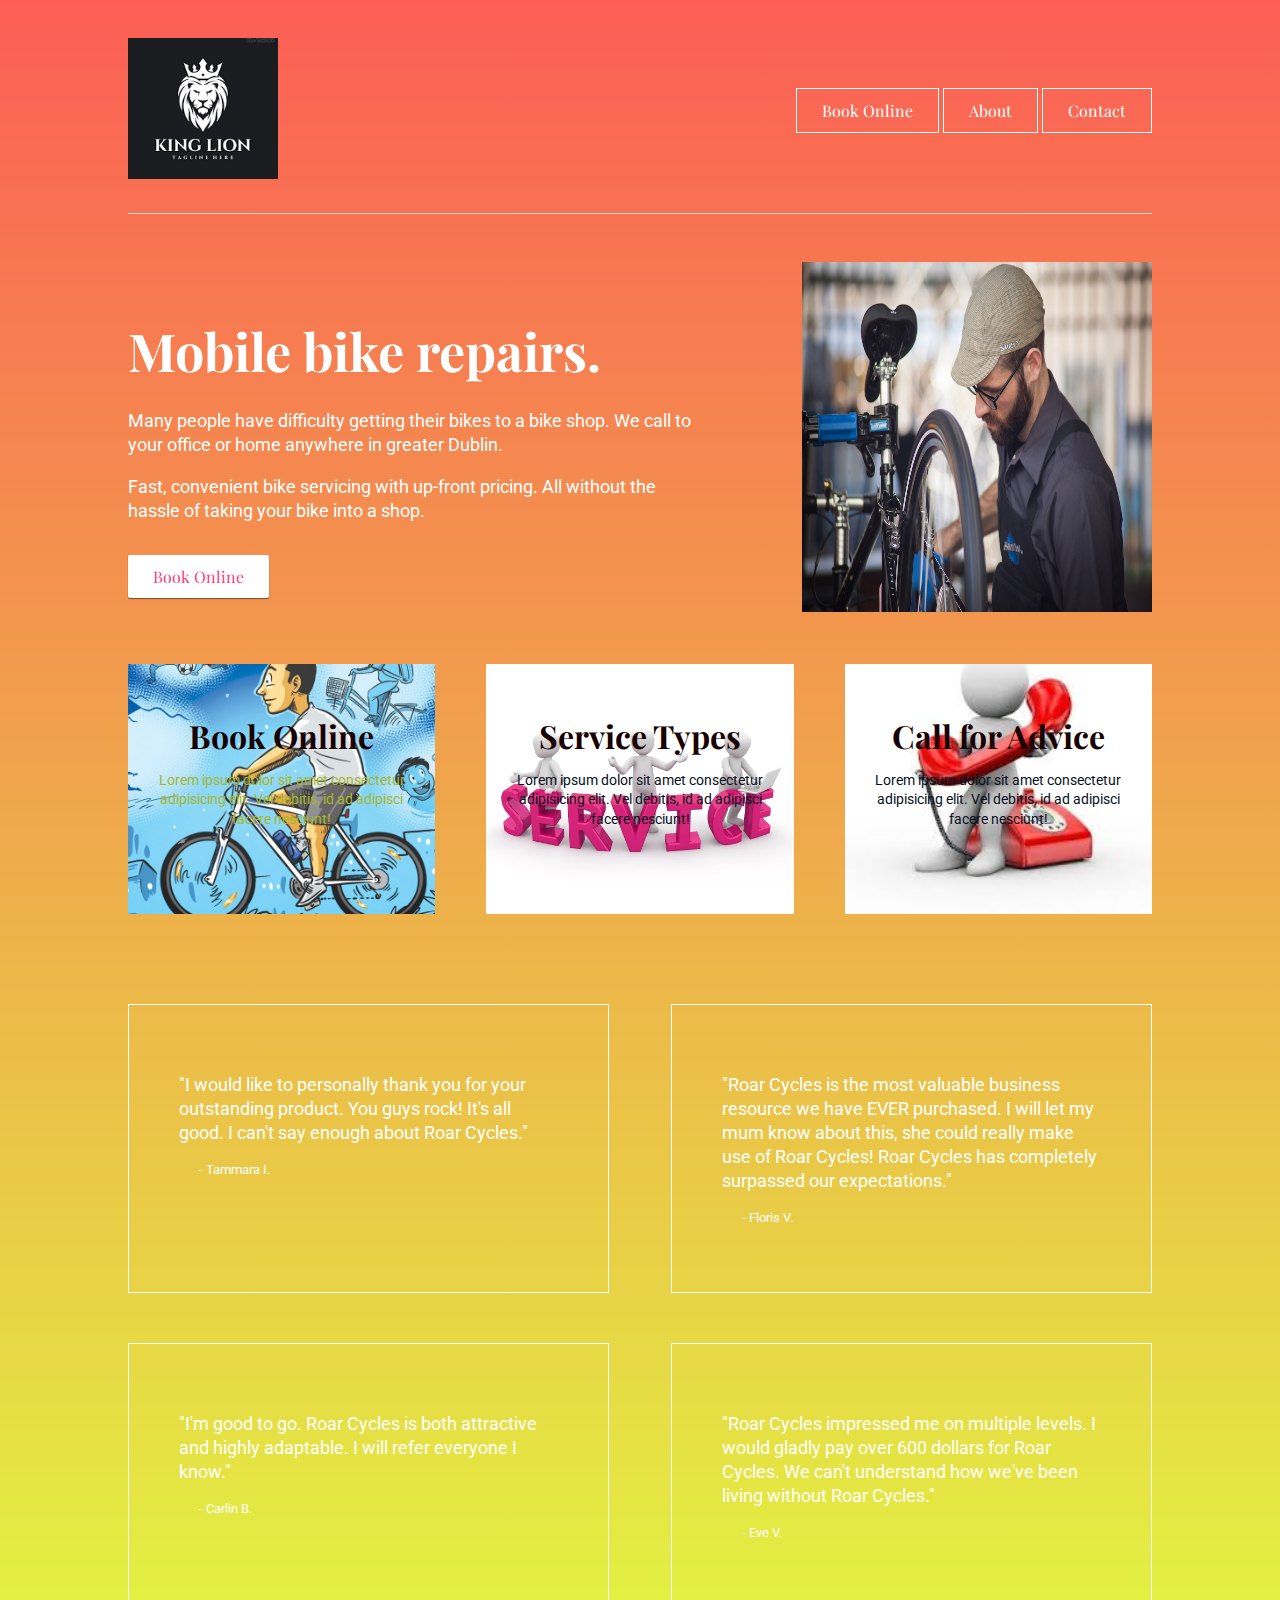
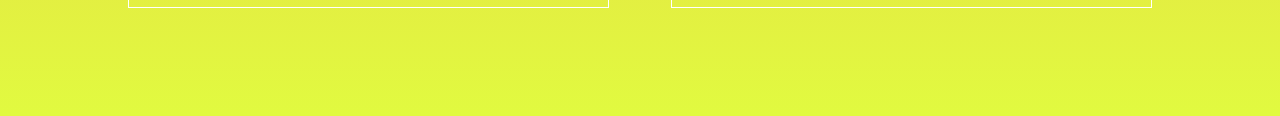
==== index.html @ b546a273 "test" ====
<!DOCTYPE html>
<html lang="en">
  <head>
    <meta charset="UTF-8" />
    <meta name="viewport" content="width=device-width, initial-scale=1.0" />
    <meta http-equiv="X-UA-Compatible" content="ie=edge" />
    <title>Mobile bike repairs anywhere in greater Dublin, Ireland.</title>
    <link rel="stylesheet" href="style.css" />
    <link
      href="https://fonts.googleapis.com/css?family=Playfair+Display|Roboto:300"
      rel="stylesheet"
    />
    <link
      rel="stylesheet"
      href="https://use.fontawesome.com/releases/v5.8.1/css/all.css"
      integrity="sha384-50oBUHEmvpQ+1lW4y57PTFmhCaXp0ML5d60M1M7uH2+nqUivzIebhndOJK28anvf"
      crossorigin="anonymous"
    />
  </head>
  <body>
    <div class="container">
      <header>
        <div class="logo">
          <a href="index.html"
            ><img src="image/logo.png" alt="Roar Bike Servicing Logo"
          /></a>
        </div>
        <nav>
          <div class="navButton">
            <a href="#">Book Online</a>

            <div class="dropdown">
              <a href="#" class="navButton">Onsite Service</a>
              <a href="#" class="navButton">Parts Delivery</a>
              <a href="#" class="navButton">Request Callback</a>
            </div>
          </div>
          <div class="navButton">
            <a href="#">About</a>
          </div>
          <div class="navButton">
            <a href="contact-us.html">Contact</a>
          </div>
        </nav>
      </header>
      <div class="hero">
        <div class="hero-box1">
          <h1>Mobile bike repairs.</h1>
          <p>
            Many people have difficulty getting their bikes to a bike shop. We
            call to your office or home anywhere in greater Dublin.
          </p>
          <p>
            Fast, convenient bike servicing with up-front pricing. All without
            the hassle of taking your bike into a shop.
          </p>
          <a href="testpage.html" class="mybutton">Book Online</a>
        </div>
        <div class="hero-box2">
          <img
            src="image/bike_service.jpg"
            alt="Person doing moblile bike repair."
          />
        </div>
      </div>

      <div class="cards">
        <div class="card1">
          <a href="#">
            <i class="fas fa-bicycle"></i>
            <h2>Book Online</h2>
            <p>
              Lorem ipsum dolor sit amet consectetur adipisicing elit. Vel
              debitis, id ad adipisci facere nesciunt!
            </p>
          </a>
        </div>

        <div class="card2">
          <a href="#">
            <i class="fas fa-cogs"></i>
            <h2>Service Types</h2>
            <p>
              Lorem ipsum dolor sit amet consectetur adipisicing elit. Vel
              debitis, id ad adipisci facere nesciunt!
            </p>
          </a>
        </div>

        <div class="card3">
          <a href="#">
            <i class="fas fa-phone"></i>
            <h2>Call for Advice</h2>
            <p>
              Lorem ipsum dolor sit amet consectetur adipisicing elit. Vel
              debitis, id ad adipisci facere nesciunt!
            </p>
          </a>
        </div>
      </div>

      <div class="testimonials">
        <div class="tbox">
          <p>
            "I would like to personally thank you for your outstanding product.
            You guys rock! It's all good. I can't say enough about Roar Cycles."
          </p>
          <p>- Tammara I.</p>
        </div>
        <div class="tbox">
          <p>
            "Roar Cycles is the most valuable business resource we have EVER
            purchased. I will let my mum know about this, she could really make
            use of Roar Cycles! Roar Cycles has completely surpassed our
            expectations."
          </p>
          <p>- Floris V.</p>
        </div>
        <div class="tbox">
          <p>
            "I'm good to go. Roar Cycles is both attractive and highly
            adaptable. I will refer everyone I know."
          </p>
          <p>- Carlin B.</p>
        </div>
        <div class="tbox">
          <p>
            "Roar Cycles impressed me on multiple levels. I would gladly pay
            over 600 dollars for Roar Cycles. We can't understand how we've been
            living without Roar Cycles."
          </p>
          <p>- Eve V.</p>
        </div>
      </div>
    </div>
  </body>
</html>
---- style.css ----
html {
    background-image: linear-gradient(#FC5E55, #e1fa40);
}

body {
    color: #ffffff;
    font-family: 'Roboto', sans-serif;
    padding-bottom: 100px;
    background-image: url(images/image-lion-background.png);
    background-repeat: no-repeat;
    background-position: top center;
}

.container {
    width: 1024px;
    min-height: 500px;
    margin-left: auto;
    margin-right: auto;
}




header {
    display: flex;
    align-items: center;
    padding-top: 30px;
    padding-bottom: 30px;
    border-bottom: 1px solid lightgray;
}

.logo
    {
    flex: 1;
     
}
.logo img{
    width: 150px;
    height: auto;
}

nav {
    flex: 2;
    text-align: right;
}

nav a.navButton {
    margin-left: 30px;
}

.hero {
    min-height: 450px;
    display: flex;
    align-items: center;
}

.main {
    min-height: 450px;
    padding-top: 100px;
}

.cards {
    display: flex;
    justify-content: space-between;
    /* Align Center is added later in the course. */
    text-align: center; 
}

.card1 {
    min-height: 250px;
    width: 30%;
    background-image: url(image/card1.jpg);
    background-size: cover;
    background-position: bottom;
    box-sizing: border-box;
}

.card2 {
    min-height: 250px;
    width: 30%;
    background-image: url(image/card2.jpg);
    background-size: cover;
    background-position: bottom;
    box-sizing: border-box;
}

.card3 {
    min-height: 250px;
    width: 30%;
    background-image: url(image/card3.jpg);
    background-size: cover;
    background-position: bottom;
    box-sizing: border-box;
}

.hero-box1 {
    flex: 2;
}

.hero-box2 {
    flex: 1;
}
.hero-box2 img{
  width: 350px;
  height: 350px;
}

h1 {
    font-family: 'Playfair Display', serif;
    font-size: 3.25rem;
    margin-bottom: 1.5rem;
}

p {
    font-size: 1.125rem;
    line-height: 1.5rem;
    margin-bottom: 0.75rem;
}

.hero-box1 p {
    padding-right: 100px;
}

.mybutton {
    text-decoration: none;
    background-color: white;
    color: #FA4083;
    font-family: 'Playfair Display', serif;
    padding-left: 25px;
    padding-right: 25px;
    padding-top: 11px;
    padding-bottom: 11px;
    display: inline-block;
    border-radius: 2px;
    box-shadow: 0px 1px 1px rgba(0, 0, 0, .5);
}

.hero-box1 a.mybutton {
    margin-top: 20px;
}

.mybutton:hover {
    background-color: rgb(0, 255, 149);
    transition-duration: 1s;

}

.navButton {
    text-decoration: none;
    color: white;
    font-family: 'Playfair Display', serif;
    padding-left: 25px;
    padding-right: 25px;
    padding-top: 11px;
    padding-bottom: 11px;
    display: inline-block;
    border-style: solid;
    border-width: 1px;
    position: relative;
}

.navButton a {
    text-decoration: none;
    color: white;
}

.dropdown {
    display: none;
    position: absolute;
    z-index: 1;
    text-align: center;
    padding-top: 20px;
}

.dropdown .navButton {
    margin-bottom: 8px;
    min-width: 140px;
}

.navButton:hover .dropdown {
    display: block;
}


.testimonials {
    display: flex;
    flex-wrap: wrap;
    justify-content: space-between;
    margin-top: 40px;
}

.tbox {
    width: 37%;
    padding: 50px;
    border-style: solid;
    border-width: 1px;
    margin-top: 50px;    
}

.tbox :last-child {
    font-size: .8em;
    padding-left: 20px;
  }
  
h2 {
    font-family: 'Playfair Display', serif;
    font-size: 2rem;
    margin-top: 20px;
    margin-bottom: 10px;
}

.cards p {
    font-size: 0.875rem;
    line-height: 1.2rem;
    
}
.cards .card1 p{
    color: rgb(167, 183, 44);
}
.cards .card2 p{
    color: rgb(8, 16, 34);
}
.cards .card3 p{
    color: rgb(8, 16, 34);
}
.cards a {
    color: rgb(25, 1, 1);
    text-decoration: none;
}

i {
    font-size: 80px;
}

.card1, .card2, .card3 {
    padding: 30px;
}

.inputwrapper {
    display: flex;
    margin-bottom: 30px;
}

input[type=text], textarea {
    padding: 12px 20px;
    font-size: 1rem;
    font-family: 'Roboto', sans-serif; 
    flex: 1;
	outline: none;
  }

input[type=checkbox], input[type=radio]  {
    margin-right: 10px;
  }

.margin-left-a {
	margin-left: 300px;
}
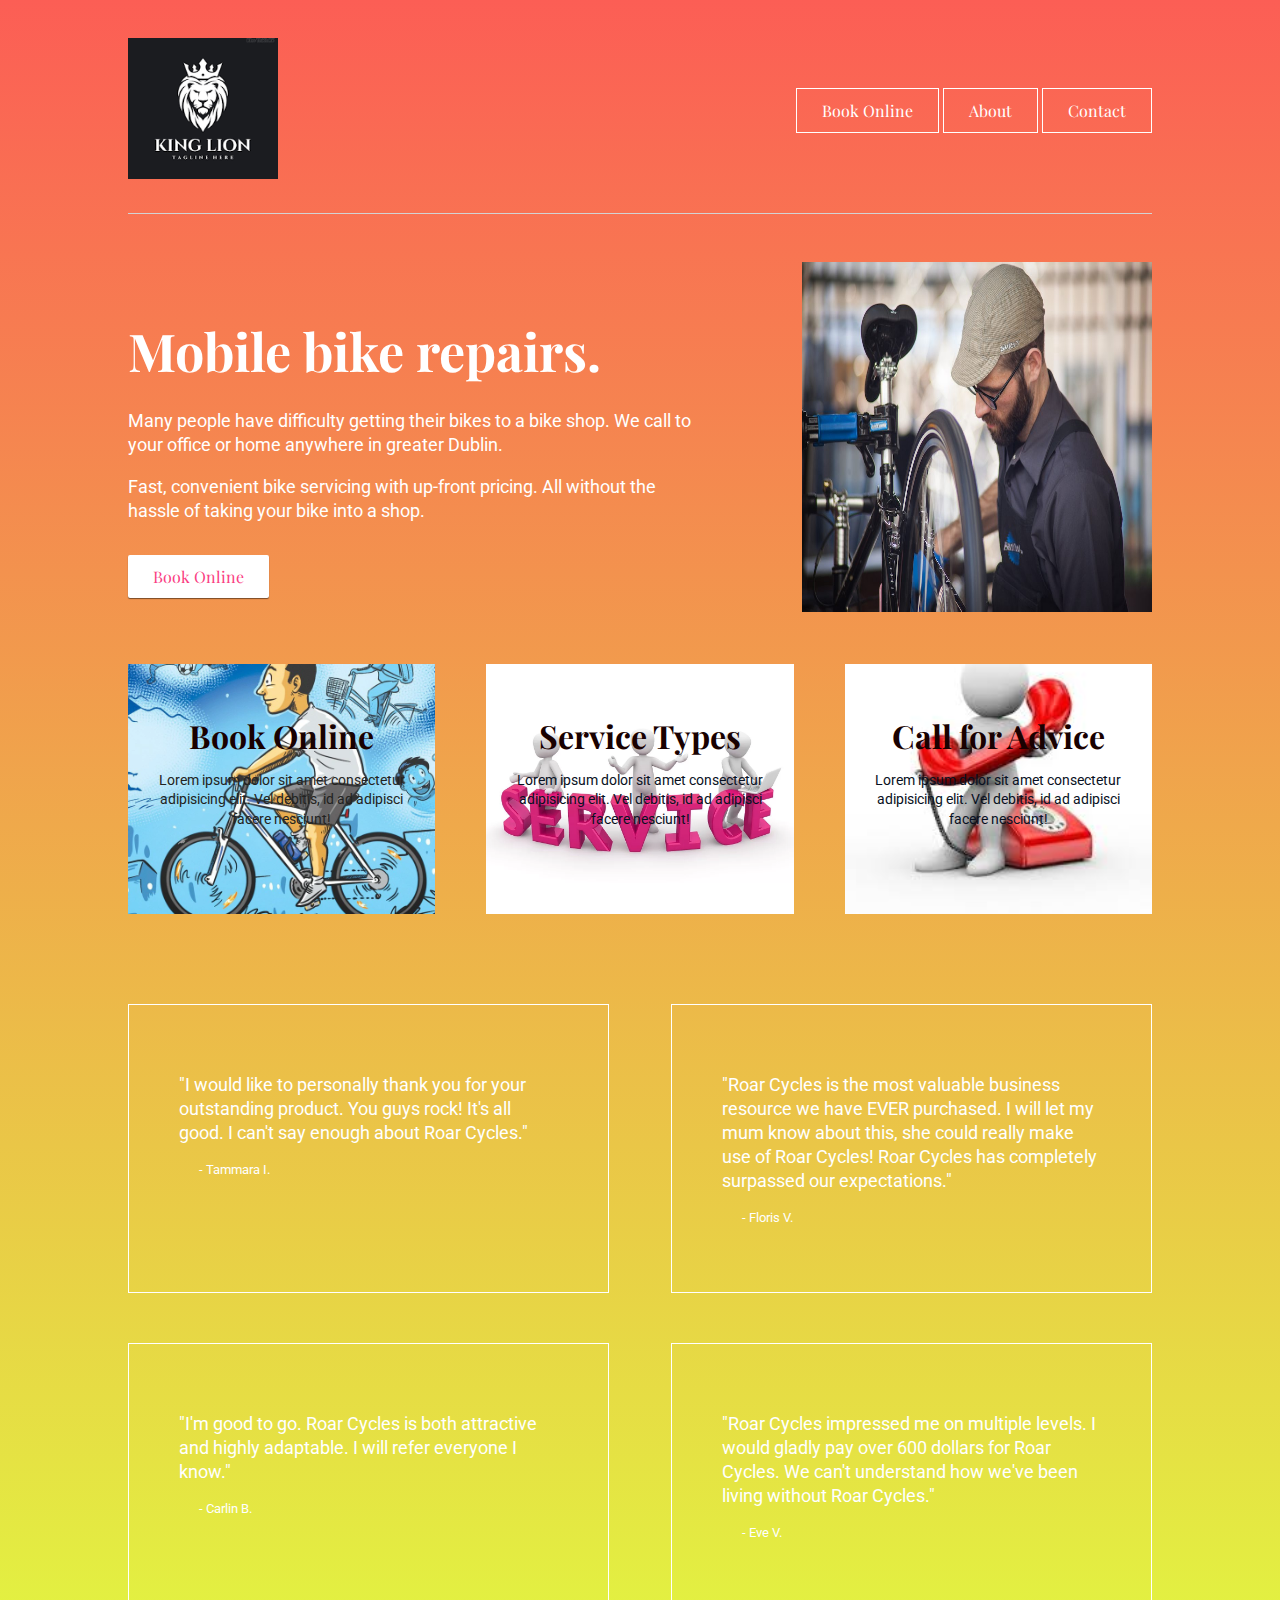
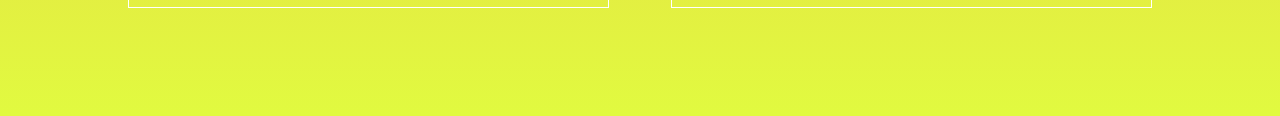
==== commit 7cd27799: "Update" ====
--- a/index.html
+++ b/index.html
@@ -54,7 +54,7 @@
             Fast, convenient bike servicing with up-front pricing. All without
             the hassle of taking your bike into a shop.
           </p>
-          <a href="testpage.html" class="mybutton">Book Online</a>
+          <a href="contact-us.html" class="mybutton">Book Online</a>
         </div>
         <div class="hero-box2">
           <img
--- a/style.css
+++ b/style.css
@@ -156,7 +156,7 @@
     display: inline-block;
     border-style: solid;
     border-width: 1px;
-    position: relative;
+    position: relative;         
 }
 
 .navButton a {
@@ -215,7 +215,7 @@
     
 }
 .cards .card1 p{
-    color: rgb(167, 183, 44);
+    color: rgb(35, 35, 33);
 }
 .cards .card2 p{
     color: rgb(8, 16, 34);
